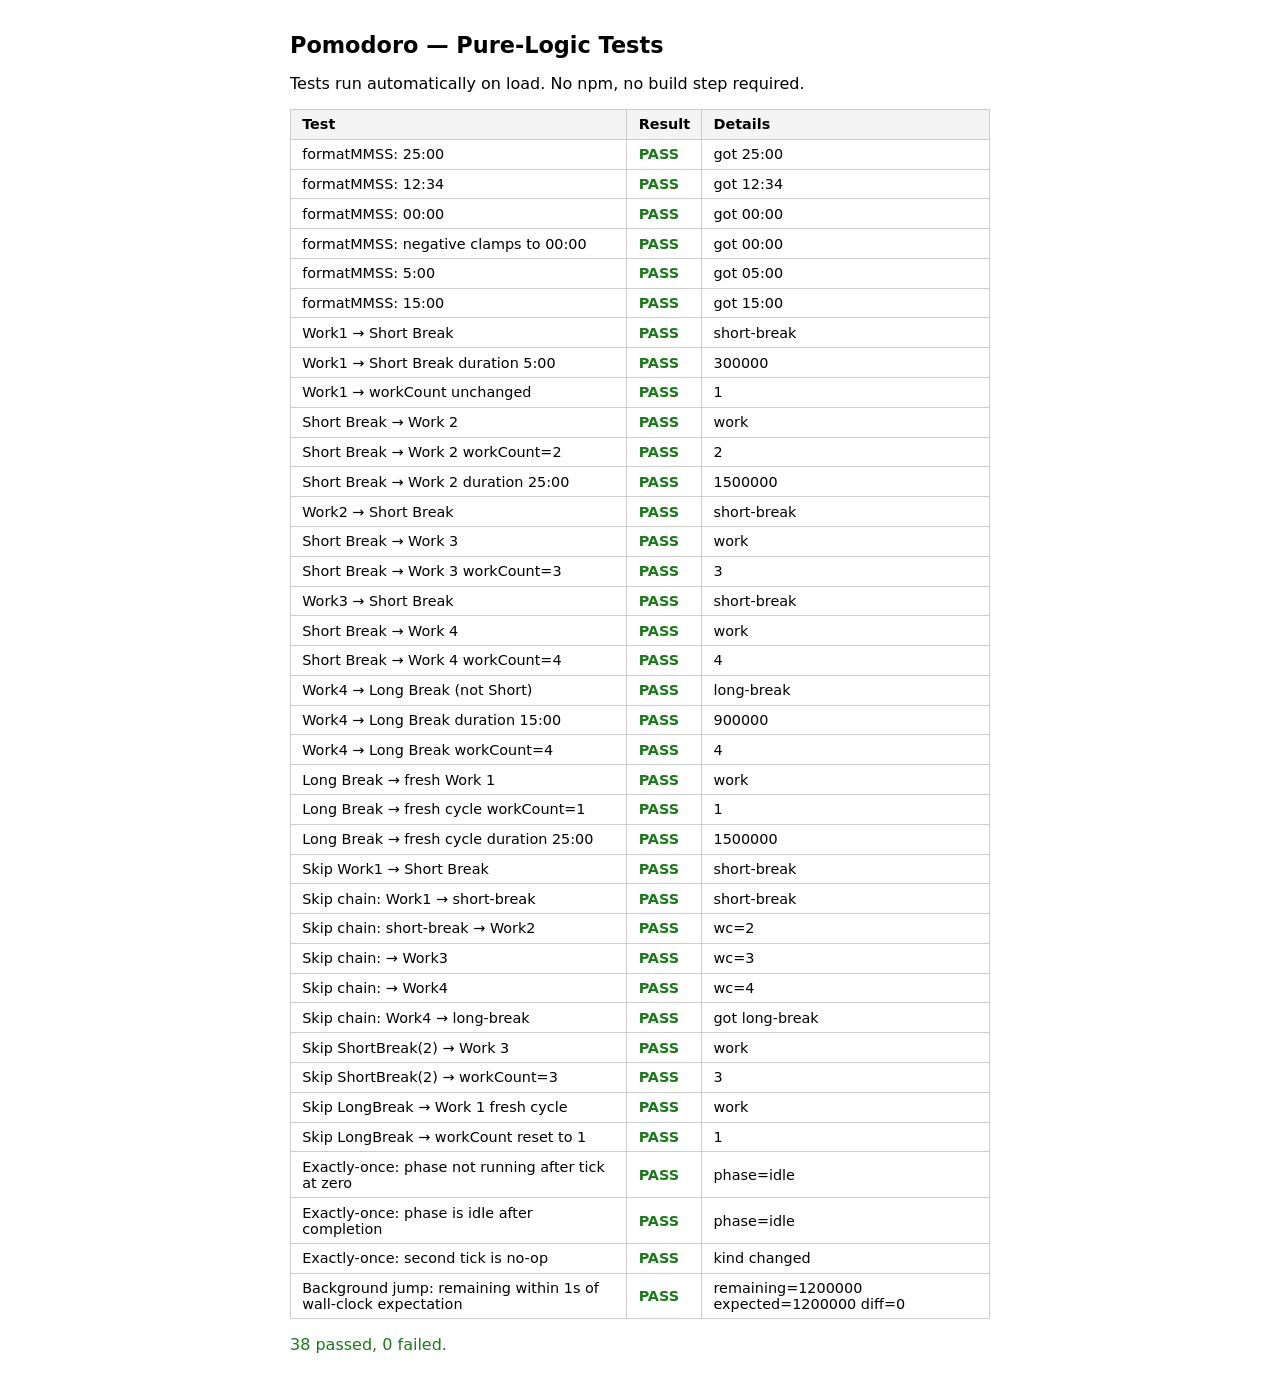
==== tests/test_cycle.html @ fd40dc89 "feat(pomodoro): add Pomodoro timer app — spec, plan, ADR, and implementation Implements specs/2026-0" ====
<!DOCTYPE html>
<html lang="en">
<head>
  <meta charset="UTF-8">
  <title>Pomodoro — Cycle Logic Tests</title>
  <style>
    body { font-family: system-ui, sans-serif; max-width: 700px; margin: 2rem auto; padding: 0 1rem; }
    h1   { font-size: 1.4rem; margin-bottom: 1rem; }
    table { border-collapse: collapse; width: 100%; font-size: 0.9rem; }
    th, td { border: 1px solid #ccc; padding: 0.4rem 0.7rem; text-align: left; }
    th { background: #f4f4f4; }
    .pass { color: #1a7a1a; font-weight: bold; }
    .fail { color: #b00020; font-weight: bold; }
    #summary { margin-top: 1rem; font-size: 1rem; }
    #summary.all-pass { color: #1a7a1a; }
    #summary.has-fail  { color: #b00020; }
  </style>
</head>
<body>
<h1>Pomodoro — Pure-Logic Tests</h1>
<p>Tests run automatically on load. No npm, no build step required.</p>

<table>
  <thead><tr><th>Test</th><th>Result</th><th>Details</th></tr></thead>
  <tbody id="results"></tbody>
</table>
<div id="summary"></div>

<!--
  Load app.js from the parent directory. The script exposes window.Pomodoro
  so we can call pure helpers without a module bundler.
-->
<script src="../app.js"></script>
<script>
(function () {
  'use strict';

  var pass = 0;
  var fail = 0;
  var tbody = document.getElementById('results');

  function assert(name, condition, detail) {
    var tr = document.createElement('tr');
    var tdName   = document.createElement('td');
    var tdResult = document.createElement('td');
    var tdDetail = document.createElement('td');
    tdName.textContent   = name;
    tdResult.className   = condition ? 'pass' : 'fail';
    tdResult.textContent = condition ? 'PASS' : 'FAIL';
    tdDetail.textContent = detail || '';
    tr.appendChild(tdName);
    tr.appendChild(tdResult);
    tr.appendChild(tdDetail);
    tbody.appendChild(tr);
    if (condition) { pass++; } else { fail++; }
    if (!condition) { console.error('FAIL:', name, detail); }
  }

  var P = window.Pomodoro;
  var ni = P.nextInterval;
  var fmt = P.formatMMSS;

  // ── formatMMSS ──────────────────────────────────────────────────────────────

  assert('formatMMSS: 25:00',  fmt(1500000) === '25:00',  'got ' + fmt(1500000));
  assert('formatMMSS: 12:34',  fmt(754000)  === '12:34',  'got ' + fmt(754000));
  assert('formatMMSS: 00:00',  fmt(0)       === '00:00',  'got ' + fmt(0));
  assert('formatMMSS: negative clamps to 00:00', fmt(-999) === '00:00', 'got ' + fmt(-999));
  assert('formatMMSS: 5:00',   fmt(300000)  === '05:00',  'got ' + fmt(300000));
  assert('formatMMSS: 15:00',  fmt(900000)  === '15:00',  'got ' + fmt(900000));

  // ── Full cycle sequence (FR-2, AC: 4th break is Long, then fresh cycle) ────

  // Work 1 → Short Break
  var n = ni('work', 1);
  assert('Work1 → Short Break', n.intervalKind === 'short-break', n.intervalKind);
  assert('Work1 → Short Break duration 5:00', n.durationMs === P.SHORT_MS, n.durationMs);
  assert('Work1 → workCount unchanged', n.workCount === 1, n.workCount);

  // Short Break → Work 2
  n = ni('short-break', 1);
  assert('Short Break → Work 2', n.intervalKind === 'work', n.intervalKind);
  assert('Short Break → Work 2 workCount=2', n.workCount === 2, n.workCount);
  assert('Short Break → Work 2 duration 25:00', n.durationMs === P.WORK_MS, n.durationMs);

  // Work 2 → Short Break
  n = ni('work', 2);
  assert('Work2 → Short Break', n.intervalKind === 'short-break', n.intervalKind);

  // Short Break → Work 3
  n = ni('short-break', 2);
  assert('Short Break → Work 3', n.intervalKind === 'work', n.intervalKind);
  assert('Short Break → Work 3 workCount=3', n.workCount === 3, n.workCount);

  // Work 3 → Short Break
  n = ni('work', 3);
  assert('Work3 → Short Break', n.intervalKind === 'short-break', n.intervalKind);

  // Short Break → Work 4
  n = ni('short-break', 3);
  assert('Short Break → Work 4', n.intervalKind === 'work', n.intervalKind);
  assert('Short Break → Work 4 workCount=4', n.workCount === 4, n.workCount);

  // Work 4 → Long Break (the critical assertion)
  n = ni('work', 4);
  assert('Work4 → Long Break (not Short)', n.intervalKind === 'long-break', n.intervalKind);
  assert('Work4 → Long Break duration 15:00', n.durationMs === P.LONG_MS, n.durationMs);
  assert('Work4 → Long Break workCount=4', n.workCount === 4, n.workCount);

  // Long Break → Work 1 of fresh cycle
  n = ni('long-break', 4);
  assert('Long Break → fresh Work 1', n.intervalKind === 'work', n.intervalKind);
  assert('Long Break → fresh cycle workCount=1', n.workCount === 1, n.workCount);
  assert('Long Break → fresh cycle duration 25:00', n.durationMs === P.WORK_MS, n.durationMs);

  // ── Skip scenarios (FR-11: skipping Work still advances workCount) ──────────

  // Skip Work1 — same as completing it; workCount stays at 1 for the transition
  // (workCount is incremented on entry to work, so finishing work N = workCount N)
  n = ni('work', 1);
  assert('Skip Work1 → Short Break', n.intervalKind === 'short-break', n.intervalKind);

  // Skip all 4 works: chain work→short→work→short→work→short→work
  var wc = 1;
  n = ni('work', wc);   // Work1 → ShortBreak
  assert('Skip chain: Work1 → short-break', n.intervalKind === 'short-break', n.intervalKind);
  n = ni('short-break', n.workCount); // → Work2
  assert('Skip chain: short-break → Work2', n.workCount === 2, 'wc=' + n.workCount);
  n = ni('work', n.workCount);  // Work2 → short-break
  n = ni('short-break', n.workCount); // → Work3
  assert('Skip chain: → Work3', n.workCount === 3, 'wc=' + n.workCount);
  n = ni('work', n.workCount);  // Work3 → short-break
  n = ni('short-break', n.workCount); // → Work4
  assert('Skip chain: → Work4', n.workCount === 4, 'wc=' + n.workCount);
  n = ni('work', n.workCount);  // Work4 → LongBreak
  assert('Skip chain: Work4 → long-break', n.intervalKind === 'long-break', 'got ' + n.intervalKind);

  // Skip from a Short Break: advances to next work without double-counting
  n = ni('short-break', 2);
  assert('Skip ShortBreak(2) → Work 3', n.intervalKind === 'work', n.intervalKind);
  assert('Skip ShortBreak(2) → workCount=3', n.workCount === 3, n.workCount);

  // Skip from Long Break: fresh cycle
  n = ni('long-break', 4);
  assert('Skip LongBreak → Work 1 fresh cycle', n.intervalKind === 'work', n.intervalKind);
  assert('Skip LongBreak → workCount reset to 1', n.workCount === 1, n.workCount);

  // ── Wall-clock / exactly-once transition (injectable _now seam) ────────────

  // Reset to a known idle state, then simulate a timer run to zero via fake clock.
  P.reset();
  var fakeNow = Date.now();
  P.setNow(function () { return fakeNow; });

  // Use a very short duration for the test: override via start + manual endsAt injection
  // We can't shorten WORK_MS, but we can set endsAt directly after start() via getState().
  P.start();
  var s = P.getState();
  // Fake: endsAt is 1 second from fakeNow
  s.endsAt = fakeNow + 1000;
  s.remainingMs = 1000;

  // Advance fake clock to just after endsAt
  fakeNow = s.endsAt + 50;
  P.tick(); // should call completeInterval exactly once and flip phase to 'idle'

  var sAfter = P.getState();
  assert('Exactly-once: phase not running after tick at zero', sAfter.phase !== 'running', 'phase=' + sAfter.phase);
  assert('Exactly-once: phase is idle after completion', sAfter.phase === 'idle', 'phase=' + sAfter.phase);

  // A second tick should NOT fire another transition (phase is idle now)
  var kindBefore = sAfter.intervalKind;
  P.tick(); // no-op because phase !== 'running'
  assert('Exactly-once: second tick is no-op', P.getState().intervalKind === kindBefore, 'kind changed');

  // Simulate a 5-minute background-tab jump: start, jump clock 5 min, tick once.
  P.reset();
  var T = Date.now();
  P.setNow(function () { return T; });
  P.start();
  var st = P.getState();
  st.endsAt = T + P.WORK_MS;  // 25 min from T
  st.remainingMs = P.WORK_MS;

  // Jump 5 minutes forward in one step (simulates throttled background tab)
  T = T + 5 * 60 * 1000;
  P.tick();
  var remaining = P.getState().remainingMs;
  var expected  = P.WORK_MS - 5 * 60 * 1000;
  var tolerance = 1000; // 1s tolerance per spec NFR
  assert(
    'Background jump: remaining within 1s of wall-clock expectation',
    Math.abs(remaining - expected) <= tolerance,
    'remaining=' + remaining + ' expected=' + expected + ' diff=' + Math.abs(remaining - expected)
  );

  // Restore real clock
  P.setNow(Date.now.bind(Date));
  P.reset();

  // ── Summary ─────────────────────────────────────────────────────────────────

  var summary = document.getElementById('summary');
  summary.textContent = pass + ' passed, ' + fail + ' failed.';
  summary.className   = fail === 0 ? 'all-pass' : 'has-fail';
  console.log('Pomodoro tests:', pass, 'passed,', fail, 'failed.');

}());
</script>
</body>
</html>
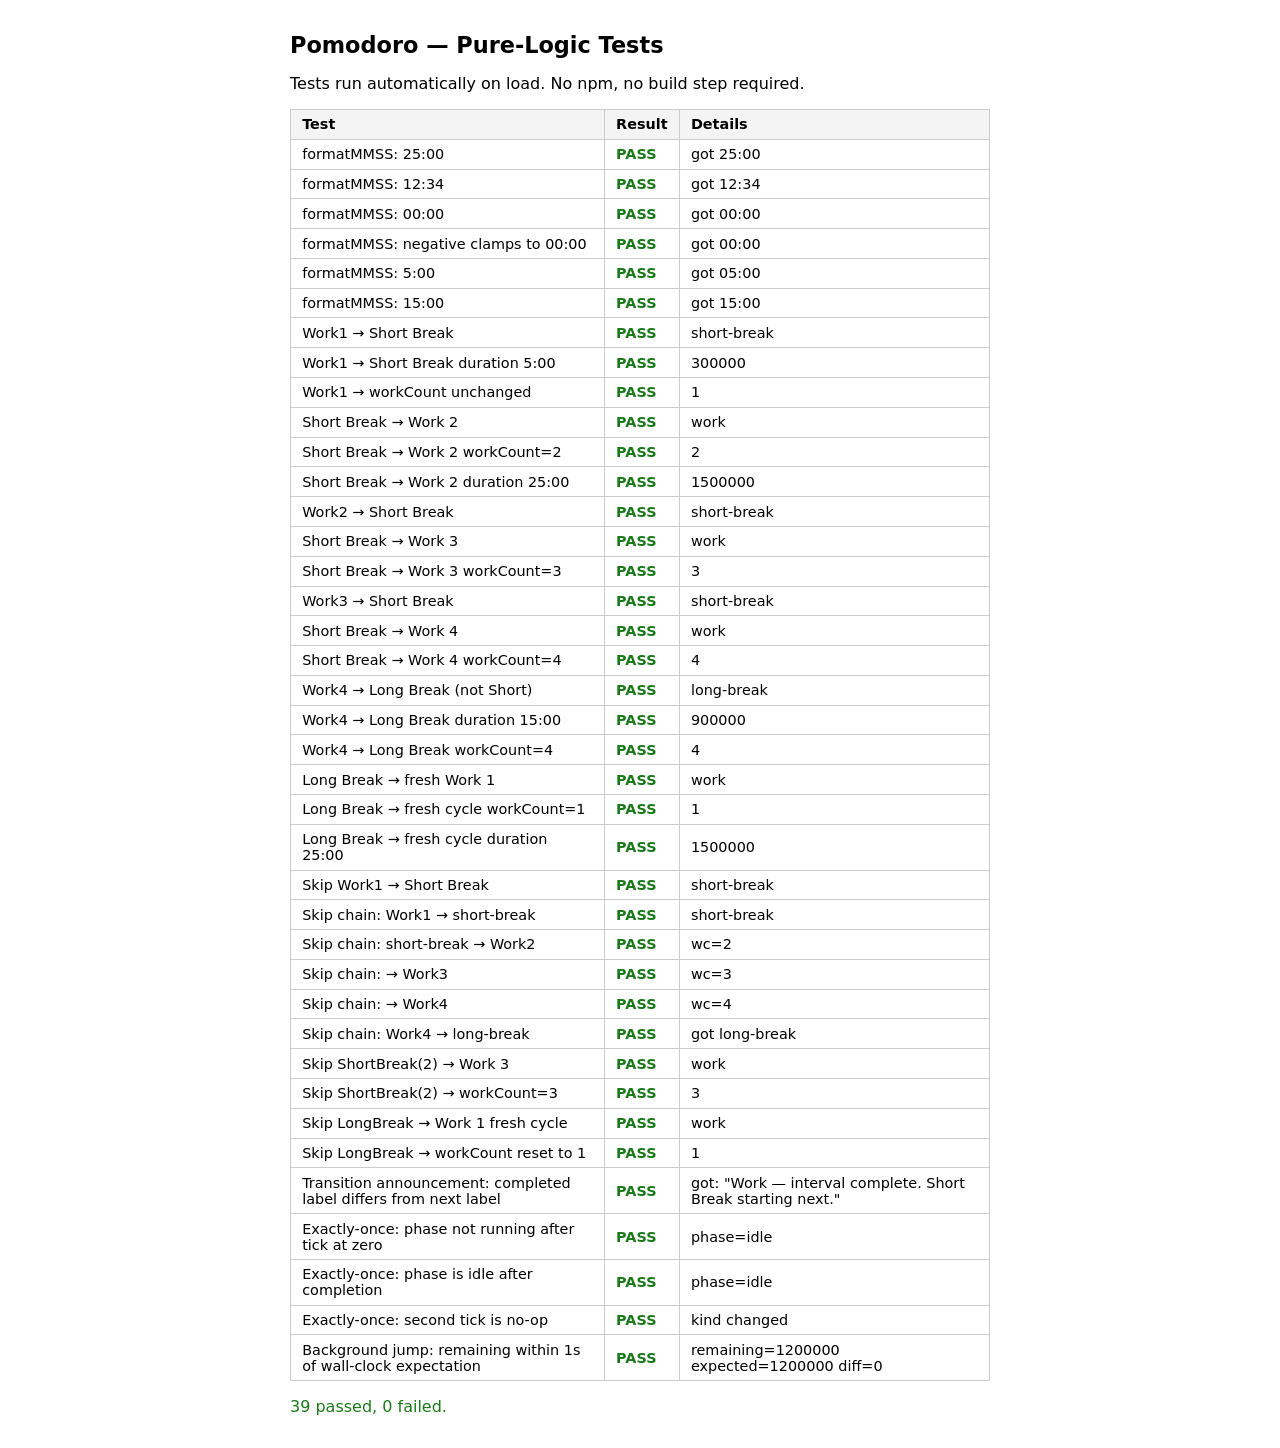
==== commit b87225de: "fix(pomodoro): address PR review findings — announcement bug, dead code, ADR status P1: signalTransi" ====
--- a/tests/test_cycle.html
+++ b/tests/test_cycle.html
@@ -162,7 +162,24 @@
 
   // Advance fake clock to just after endsAt
   fakeNow = s.endsAt + 50;
+
+  // Capture announcement text during transition: Work completes → Short Break next.
+  // Uses a synthetic announce element so signalTransition() can write to it.
+  var announceEl = document.createElement('div');
+  announceEl.id = 'status-announce';
+  document.body.appendChild(announceEl);
+
   P.tick(); // should call completeInterval exactly once and flip phase to 'idle'
+
+  var announcedText = announceEl.textContent;
+  assert(
+    'Transition announcement: completed label differs from next label',
+    announcedText.indexOf('Work — interval complete.') === 0 &&
+    announcedText.indexOf('Short Break starting next.') !== -1,
+    'got: "' + announcedText + '"'
+  );
+
+  document.body.removeChild(announceEl);
 
   var sAfter = P.getState();
   assert('Exactly-once: phase not running after tick at zero', sAfter.phase !== 'running', 'phase=' + sAfter.phase);
